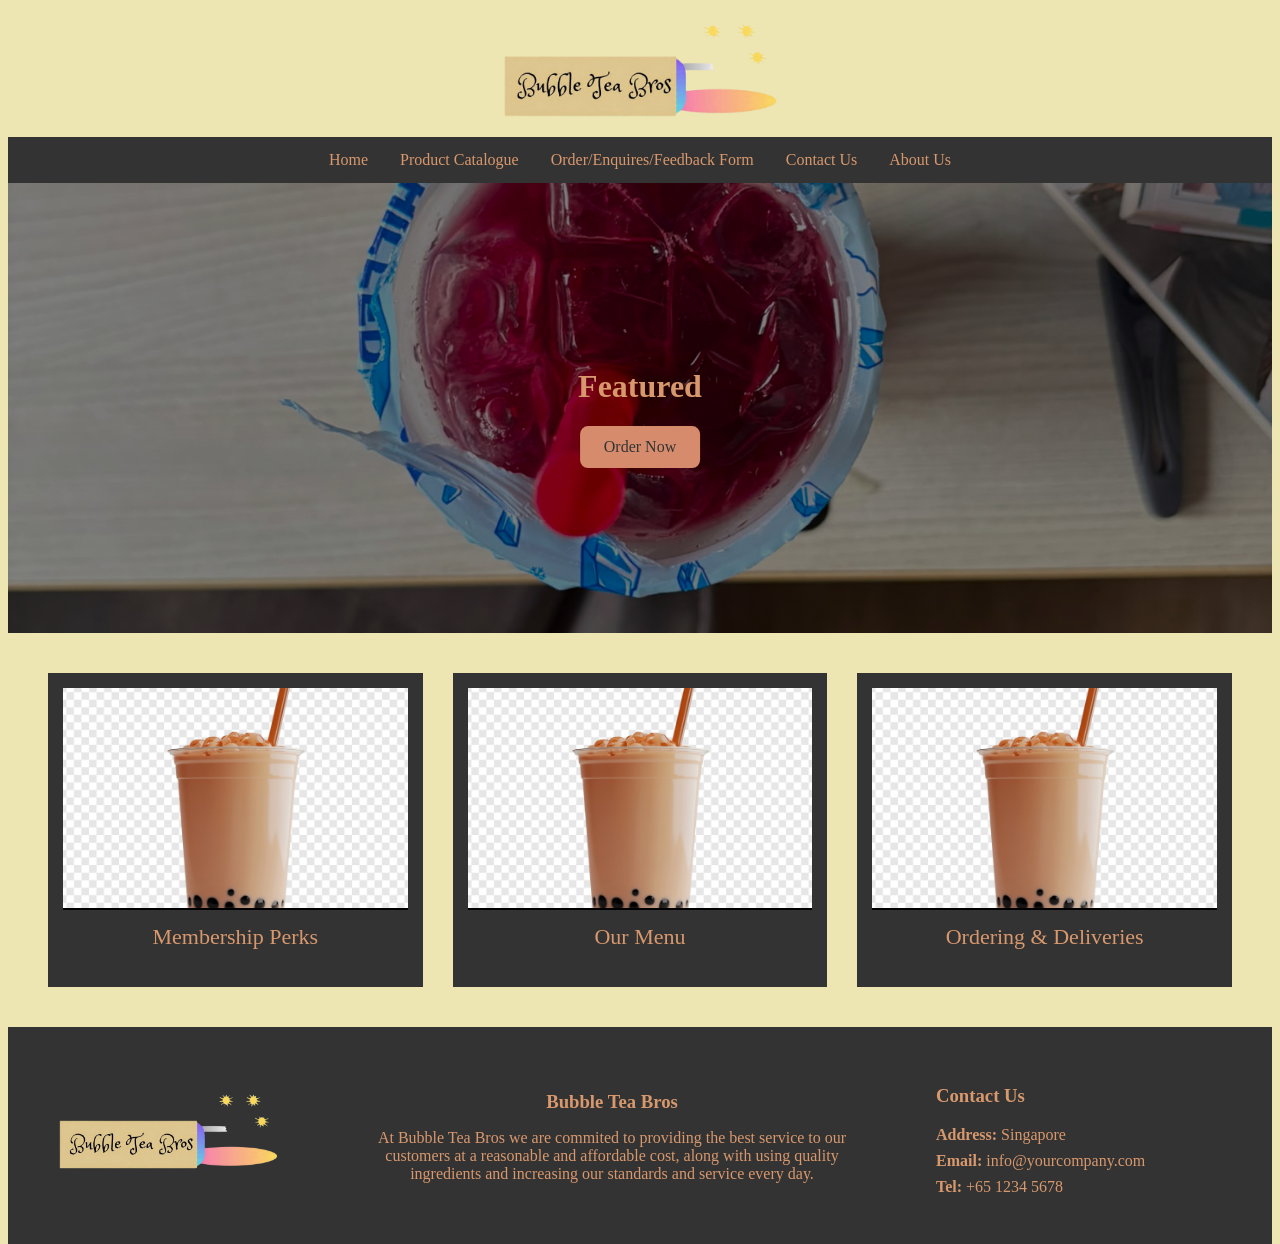
==== index.html @ 48ab87d1 "Add files via upload" ====
<!DOCTYPE html>
<html lang="en">

<head> <!-- page details -->
    <link rel="stylesheet" href="css/BBBHomepageCSS.css">

    <meta charset="utf-8">
    <title>Bubble Tea Bros Homepage</title>
</head>

<body> <!-- logo and header -->
    <div class="BBBlogo">
        <img src="bbbimages/BBBlogo.png" style="width: 300px; height: auto;" alt="BBB logo">
        
    </div>
    <div class="info-box">
        <ul>
            <li><a href="index.html">Home</a></li>
            <li><a href="index2.html">Product Catalogue</a></li>
            <li><a href="orderformbbbwebpage.html">Order/Enquires/Feedback Form</a></li>
            <li><a href="contactuspageproject(2).html">Contact Us</a></li>
            <li><a href="bubble tea bros.html">About Us</a></li>
        </ul>
    </div>
    <!-- hero image -->
        <div class="hero-image">
  <div class="hero-text">
    <h1>Featured</h1>
    <a href="index2.html" class="btn">Order Now</a>
    
  </div>
</div>
<!-- cards -->
        <div class="cards">

    <a href="bbbmembership.html" class="card">
        <img src="bbbimages/boba tea.jpeg" alt="">
        <p>Membership Perks</p>
    </a>

    <a href="index2.html" class="card">
        <img src="bbbimages/boba tea.jpeg" alt="">
        <p>Our Menu</p>
    </a>

    <a href="orderformbbbwebpage.html" class="card">
        <img src="bbbimages/boba tea.jpeg" alt="">
        <p>Ordering & Deliveries</p>
    </a>
        </div>

   <!-- footer -->
<footer class="footer">
   
    <!-- Logo -->
    <div class="footer-logo">
        <img src="bbbimages/BBBlogo.png" alt="Bubble Tea Bros Logo">
    </div>

    <!-- Description -->
    <div class="footer-about">
        <h3>Bubble Tea Bros</h3>
        <p>
            At Bubble Tea Bros we are commited to providing the best service to our customers at a reasonable and affordable cost, along with using quality ingredients and increasing our standards and service every day.
        </p>
    </div>

    <!-- Contact -->
    <div class="footer-contact">
        <h3>Contact Us</h3>
        <p><strong>Address:</strong> Singapore</p>
        <p><strong>Email:</strong> info@yourcompany.com</p>
        <p><strong>Tel:</strong> +65 1234 5678</p>
    </div>
    
</footer>
</body>

</html>
---- css/BBBHomepageCSS.css ----
body { /* font & background */
  font-family: 'Segoe UI', 'sans-serif';
  background-color: #ede5b2;
}
.BBBlogo { /* logo */
  display: flex;
  align-items: fill;
  justify-content: center;
  height:max-content;
  width: auto;
}
ul { /* nav bar */
  display: flex;
  list-style-type: none;
  margin: 0;
  padding: 0;
  justify-content: center;
  position: sticky;
  top: 0;
  font-family: 'Segoe UI', 'sans-serif';
}
ul {
  list-style-type: none;
  margin: 0;
  padding: 0;
  overflow: hidden;
  background-color: #333333;
}

ul li {
  float: top;
}

ul li a {
  display: flex;
  list-style-type: none;
  color: #d8986d;
  text-align: center;
  padding: 14px 16px;
  text-decoration: none;
}

ul li a:hover {
  background-color: #111111;
}

li a {
  display: block;
  color: black;
  padding: 8px 16px;
  text-decoration: none;
}

/* Change the link and background color on hover */
li a:hover {
  background-color: #555555;
  color: white;
}

.infobox { /* infobox for cards */
  background-color: #333333;
  color: white;
  padding: 20px;
  width: 280px;
  border-radius: 10px;
  box-shadow: 0 4px 12px rgba(rgb(0, 0, 0), rgb(0, 0, 0), rgb(0, 0, 0), alpha);
  position: relative;
  z-index: 1000;

}
body, html {
    height: 100%;
}

.hero-image { /* hero image */
  background-image: linear-gradient(rgba(0, 0, 0, 0.5), rgba(0, 0, 0, 0.5)), url("../bbbimages/tarotea.jpg");

  height: 450px;

  background-position: center;
  background-repeat: no-repeat;
  background-size: cover;
  position: relative;
}

.hero-text {
  text-align: center;
  position: absolute;
  top: 50%;
  left: 50%;
  transform: translate(-50%, -50%);
  color: #d8986d;
}
.btn{
    display: inline-block;
    background-color: #d68c6c;
    color: #333333;
    text-decoration: none;
    padding: 12px 24px;
    border-radius: 8px;
}

.btn:hover{
    background-color: #b96f50;
}

.cards{ /* cards */
    display:flex;
    justify-content:space-around;
    align-items:flex-start;
    gap:30px;
    margin:40px;
}

.card{
    width:32%;
     border: 5px solid #333333;
     background-color: #333333;
    padding: 10px;
    box-sizing: border-box;
    text-align:center;
    text-decoration:none;
    color:#d8986d;
}

.card img{
    width:100%;
    height:220px;
    object-fit:cover;
    border-bottom: 2px solid black;
}

.card p{
    margin-top:10px;
    font-size:22px;
}

.card a{
    text-decoration: none;
    color: #d68c6c;
}

.card h3{
    margin-top: 15px;
    font-size: 24px;
}

.footer{ /* footer */
    display: flex;
    justify-content: space-between;
    align-items: center;
    width: 100%;
    padding: 40px;
    background-color:#333;
    color:#d8986d;
    box-sizing: border-box;
}
    
    

.footer-logo img{
    width: 240px;
}

.footer-about{
    width:40%;
    text-align:center;
}

.footer-about h3{
    margin-bottom:10px;
}

.footer-contact{
    width:25%;
    text-align:left;
    font-family:'Segoe UI', 'sans-serif';
}

.footer-contact p{
    margin:8px 0;
}
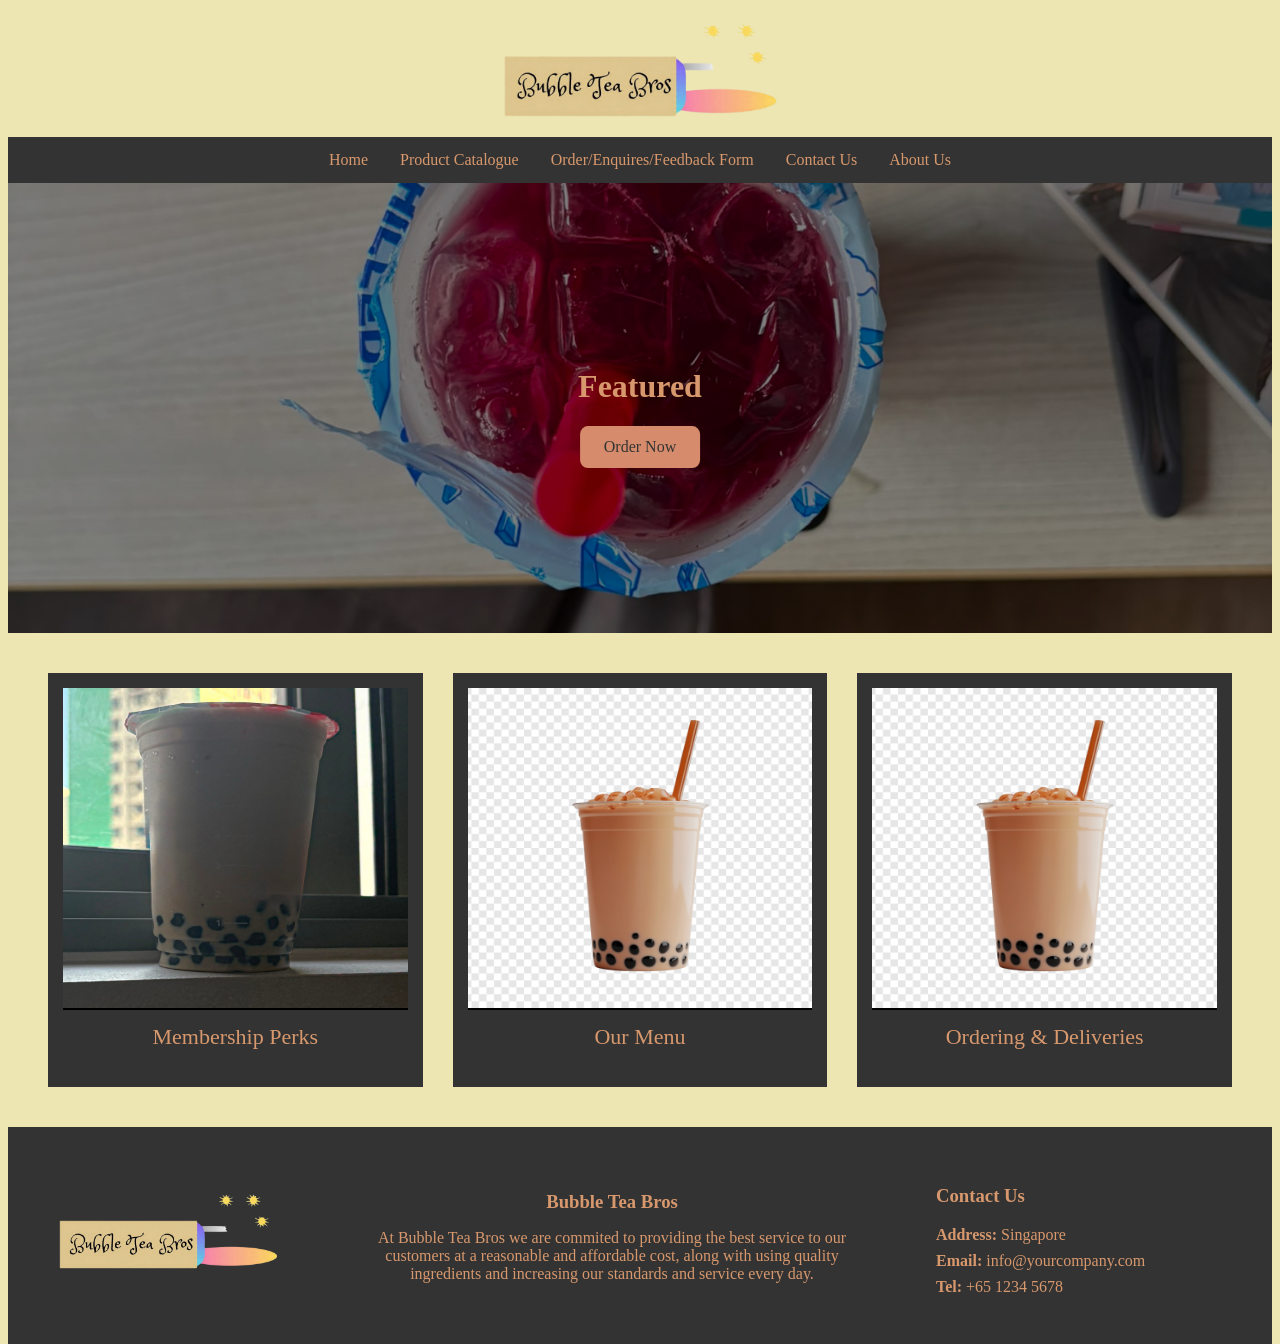
==== commit b9d9440d: "Add files via upload" ====
--- a/index.html
+++ b/index.html
@@ -34,7 +34,7 @@
         <div class="cards">
 
     <a href="bbbmembership.html" class="card">
-        <img src="bbbimages/boba tea.jpeg" alt="">
+        <img src="bbbimages/bobamilktea.jpeg" alt="">
         <p>Membership Perks</p>
     </a>
 
--- a/css/BBBHomepageCSS.css
+++ b/css/BBBHomepageCSS.css
@@ -125,8 +125,8 @@
 
 .card img{
     width:100%;
-    height:220px;
-    object-fit:cover;
+    height:320px;
+    object-fit:auto;
     border-bottom: 2px solid black;
 }
 
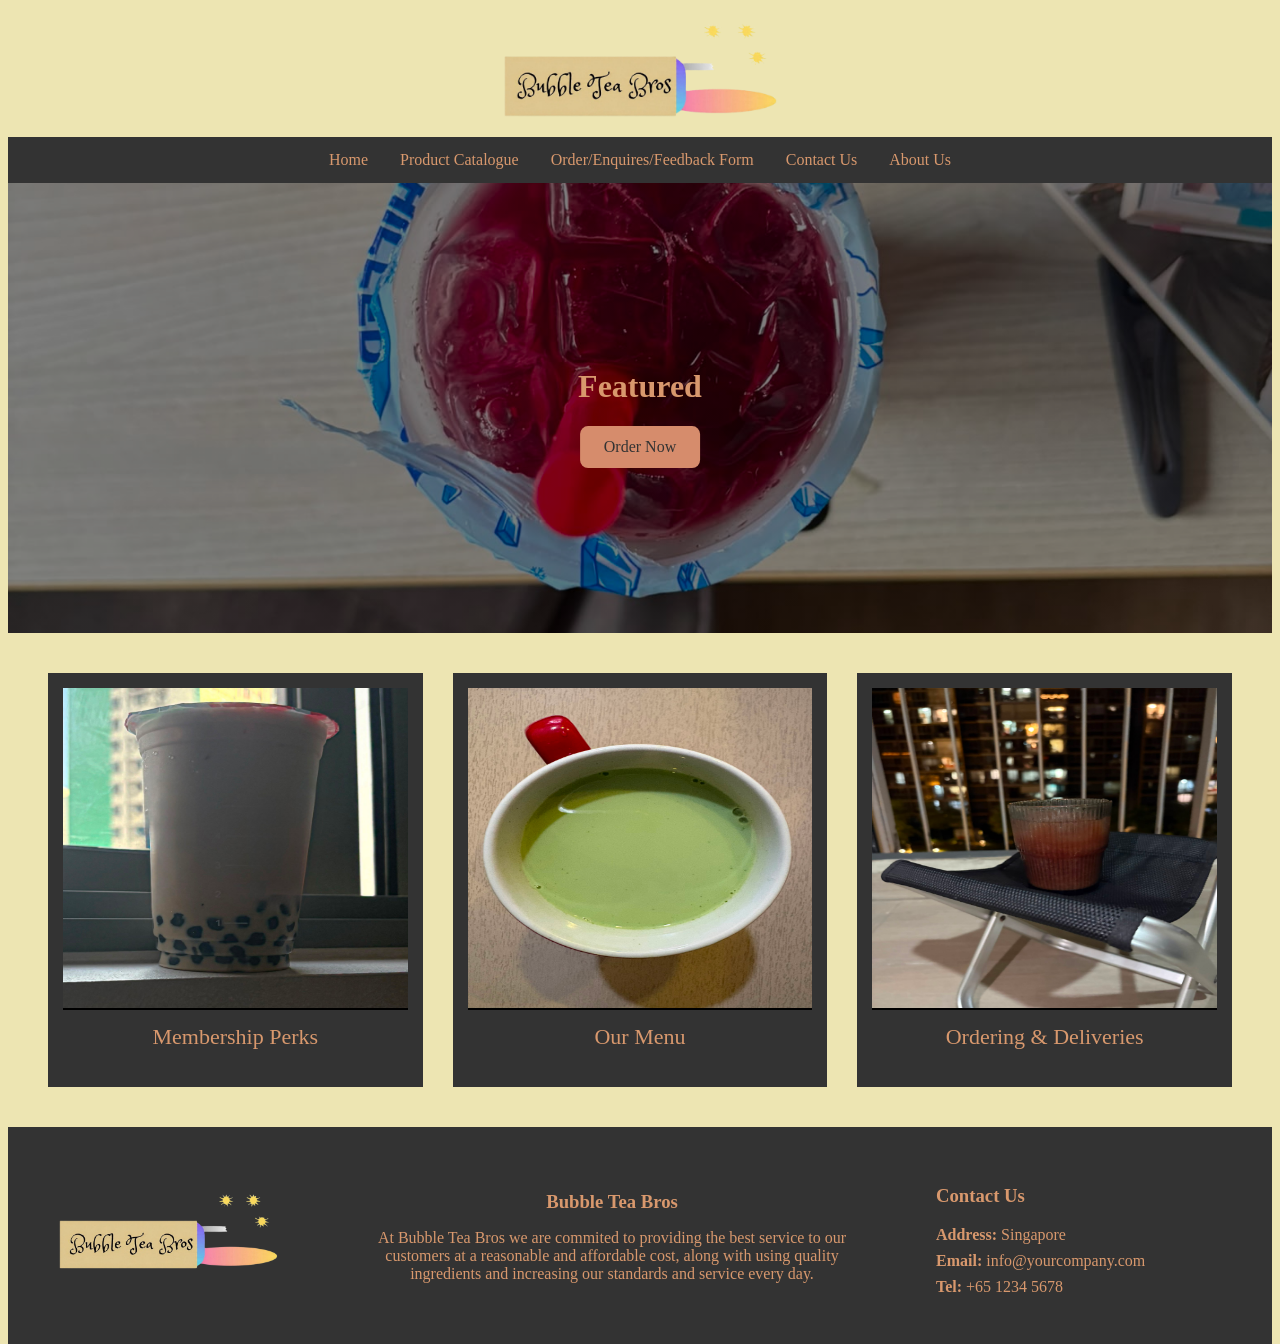
==== commit d520949d: "Add files via upload" ====
--- a/index.html
+++ b/index.html
@@ -39,12 +39,12 @@
     </a>
 
     <a href="index2.html" class="card">
-        <img src="bbbimages/boba tea.jpeg" alt="">
+        <img src="bbbimages/machalatte.jpeg" alt="">
         <p>Our Menu</p>
     </a>
 
     <a href="orderformbbbwebpage.html" class="card">
-        <img src="bbbimages/boba tea.jpeg" alt="">
+        <img src="bbbimages/mocktail.jpeg" alt="">
         <p>Ordering & Deliveries</p>
     </a>
         </div>
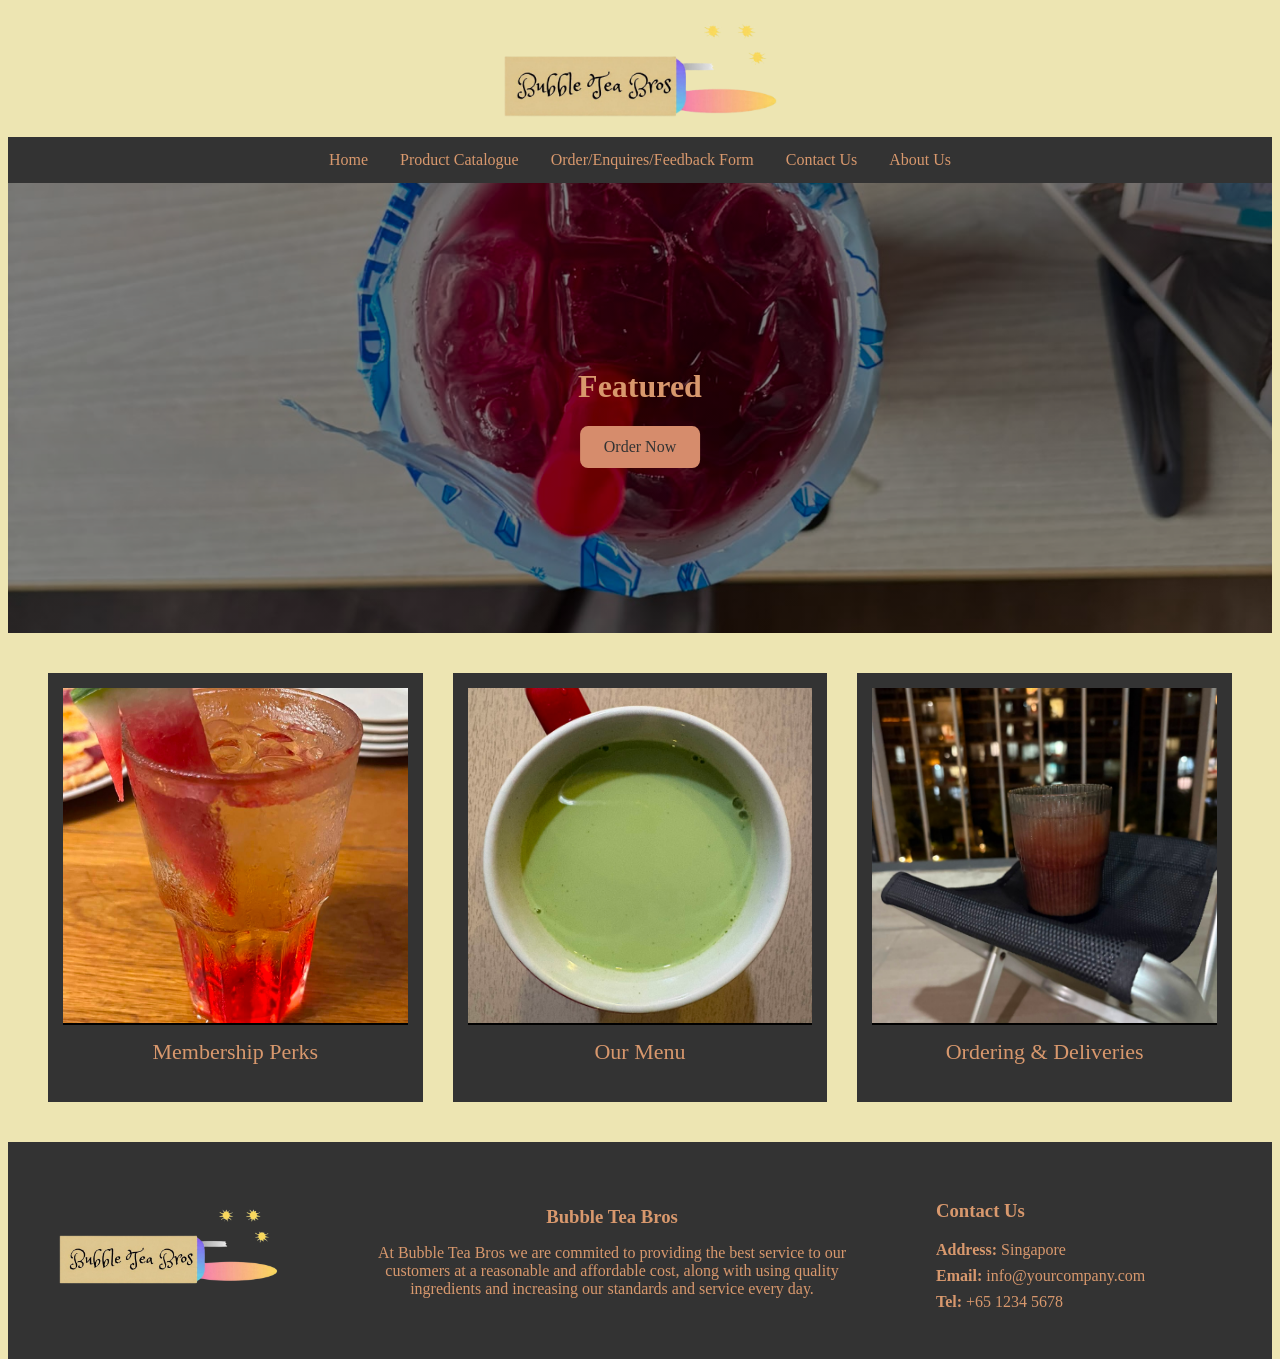
==== commit e624e8d8: "Add files via upload" ====
--- a/index.html
+++ b/index.html
@@ -34,7 +34,7 @@
         <div class="cards">
 
     <a href="bbbmembership.html" class="card">
-        <img src="bbbimages/bobamilktea.jpeg" alt="">
+        <img src="bbbimages/mocktail2.jpeg" alt="">
         <p>Membership Perks</p>
     </a>
 
--- a/css/BBBHomepageCSS.css
+++ b/css/BBBHomepageCSS.css
@@ -125,8 +125,8 @@
 
 .card img{
     width:100%;
-    height:320px;
-    object-fit:auto;
+    height:335px;
+    object-fit:cover;
     border-bottom: 2px solid black;
 }
 
